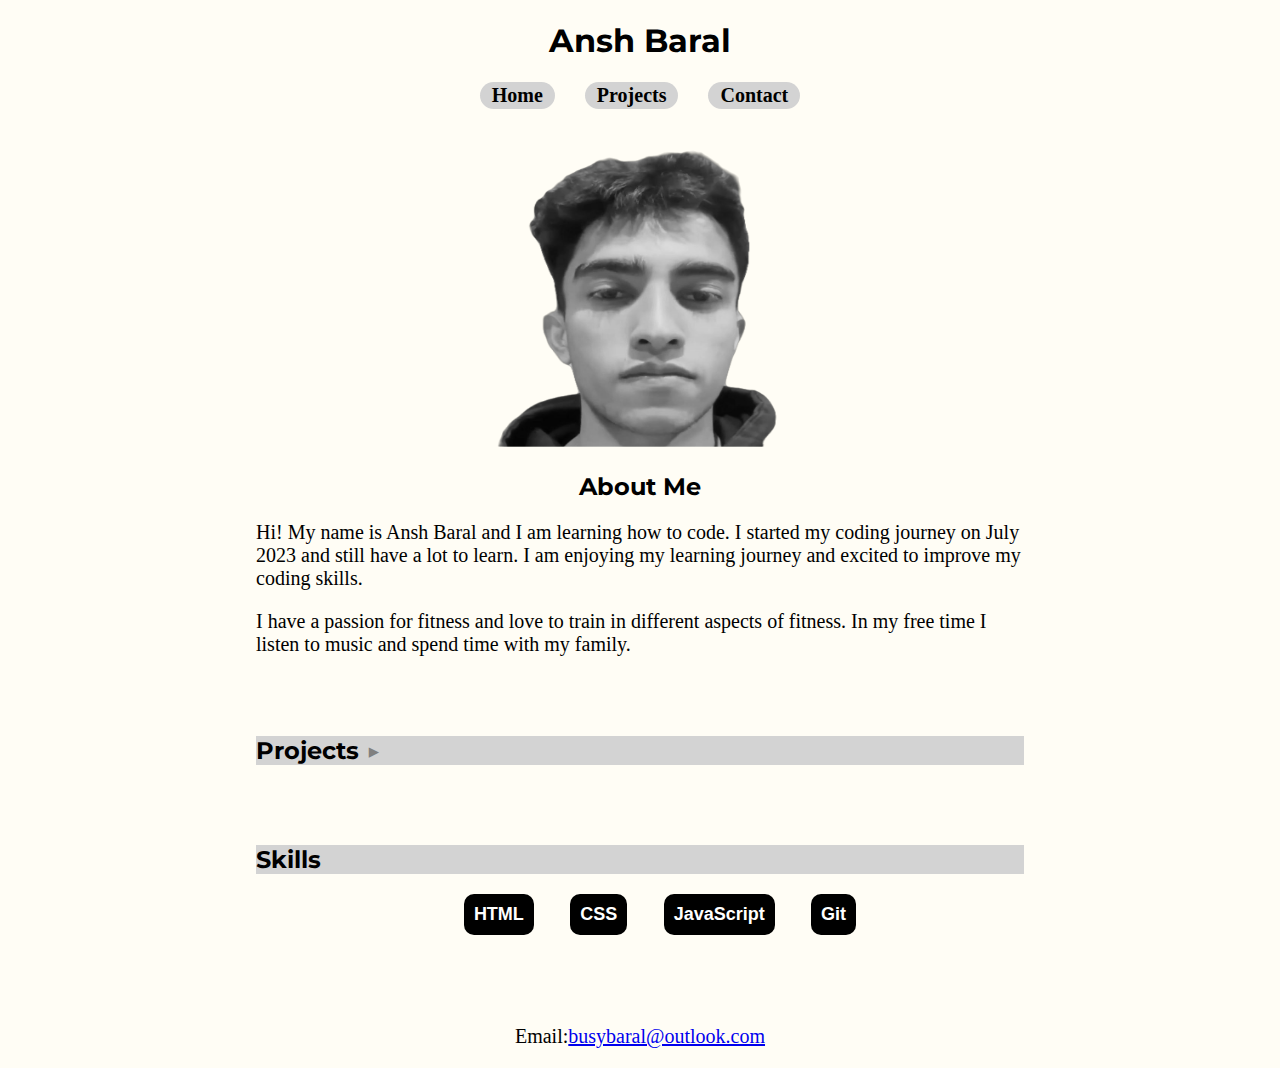
==== index.html @ a2a96765 "complete adding" ====
<!DOCTYPE html>
<html>
<head>
  <meta name="viewport" content="width=device-width, initial-scale=1.0">
  <title>My Portfolio</title>
  <link rel="stylesheet" href="style.css">
  <script src="script.js"></script>
</head>
<body>
  <header>
    <h1>Ansh Baral</h1>
    <nav>
        <ul>
          <li><a href="index.html">Home</a></li>
          <li><a href="projects.html">Projects</a></li>
          <li><a href="contact.html">Contact</a></li>
        </ul>
      </nav>
  </header>

  <main>
    <figure>
      <img src = "picofme.png" alt = "photo of author" height = "300px" width = "300px">
    </figure>
    <section class = "about">
      <h2>About Me</h2>
      <p>Hi! My name is Ansh Baral and I am learning how to code. I started my coding journey on July 2023 and still have a lot to learn. I am enjoying my learning journey and excited to improve my coding skills.</p>
      <p>I have a passion for fitness and love to train in different aspects of fitness. In my free time I listen to music and spend time with my family.</p>
    </section>

    <section class="proj">
        <h2 id="projectsHeading">Projects <span class="arrow">▶</span></h2>
        <ul class="list-content" id="projectsList">
          <li><a id = "mm" href="https://github.com/aB2318K/Mixed-Messages" target="_blank">Mixed Messages</a></li>
          <!-- Add more project links as needed -->
        </ul>
    </section>


    <section class = "skill">
      <h2>Skills</h2>
      <ul class = "skills">
        <li>HTML</li>
        <li>CSS</li>
        <li>JavaScript</li>
        <li>Git</li>
      </ul>
    </section>

  </main>

  <footer>
    <p>Email:<a href="mailto:busybaral@outlook.com">busybaral@outlook.com</a></p>
  </footer>
  <script src="script.js"></script>
</body>
</html>
---- style.css ----
@import url('https://fonts.googleapis.com/css?family=Montserrat');

body {
    background-color: #FFFDF5;;
    margin-left: 0;
    margin-right: 0;
    padding: 0;
}

h1, h2 {
    font-family: 'Montserrat', sans-serif;
    font-weight: bold;
}

nav {
    width: 100%;
    margin-top: 0;
    margin-bottom: 0px;
    height: 50px;
    margin-left: 0;
}

header {
   text-align: center;
   width: 100%;
   margin-left: 0;
  }

  nav ul {
    display: flex;
    justify-content: center;
    list-style-type: none;
    padding: 0;
    gap: 20px; 
    margin: 20px;
}

nav li {
    background-color: lightgrey; 
    border-radius: 20px;
    padding: 2px;
    text-align: center;
    transition: background-color 0.3s, font-size 0.3s;
    margin: 0 5px;
}

nav li a {
    color: black;
    font-weight: bold;
    text-decoration: none;
    font-size: 20px;
    display: block;
    margin-left: 10px;
    margin-right: 10px;
}

nav li:hover {
    background-color: gray;
    z-index: 2;
    transform: scale(1.2);
}


.about {
    text-align: center;
}
.about p {
    text-align: left;
    width: 60%;
    margin-left: 20%;
    margin-right: 20%;
    
}
p, li {
    font-size: 20px;
    font-family: 'Lora', serif;
}

.proj, .skill {
    margin-top: 80px;
    margin-left: 20%;
    margin-right: 20%;
}

.proj h2, .skill h2 {
    background-color: lightgray;
}

.proj li a {
    text-decoration: none;
    color: black;

}

footer {
    text-align: center;
    margin-top: 90px;
}


.projects .project img {
    max-height: 200px;
    max-width: 300px;
}

.projects {
    text-align: center;
    padding-right: 0;
    margin-right: 0;
    /*display: grid;
    grid-template-columns: repeat(auto-fill, minmax(200px, 1fr)); 
    gap: 20px; */
  }

.contact {
    text-align: center;
    margin-top: 200px;
}

.arrow {
    color: gray;
}

.skills {
    display: flex;
    list-style-type: none;
    justify-content: center;
    gap: 5%;
}

.skills li {
    font-family: 'Bebas Neue', sans-serif;
    font-weight: bold;
    font-size: large;
    color: white;
    background-color: black;
    border-radius: 10px;
    padding: 10px;
}

figure {
    text-align: center;
}

/*phone*/
@media screen and (max-width: 640px) {

    body {
        overflow-x: hidden;
    }
    nav {
        margin-right: 0;
        margin-left: 0;
      }
    
      nav ul {
        display: block;
        text-align: center;
        margin: 0;
        padding: 0;
      }
    
      nav li {
        border-radius: 0;
        text-align: center;
        transition: background-color 0.3s, font-size 0.3s;
        margin: 5px 0;
      }
    
      figure {
        display: none;
      }
    
      .about {
        margin-top: 50px;
        width: 100%;

      }
    
      .proj,
      .skill {
        width: 100%;
        margin: 0;
        padding-left: 0;
        padding-right: 0;
      }
    
      .proj h2,
      .skill h2 {
        text-align: center;
        margin-right: 0;
      }

    .projects, .contact {
        margin-top: 15%;
    }

    .about p {
        text-align: center;
        margin:0;
        width: 100%;
    }
    .skills {
        width: 100%;
        gap: 2%;
        justify-content: center;
        padding: 0;
    }

    .skills li {
        font-size: small;
    }

}
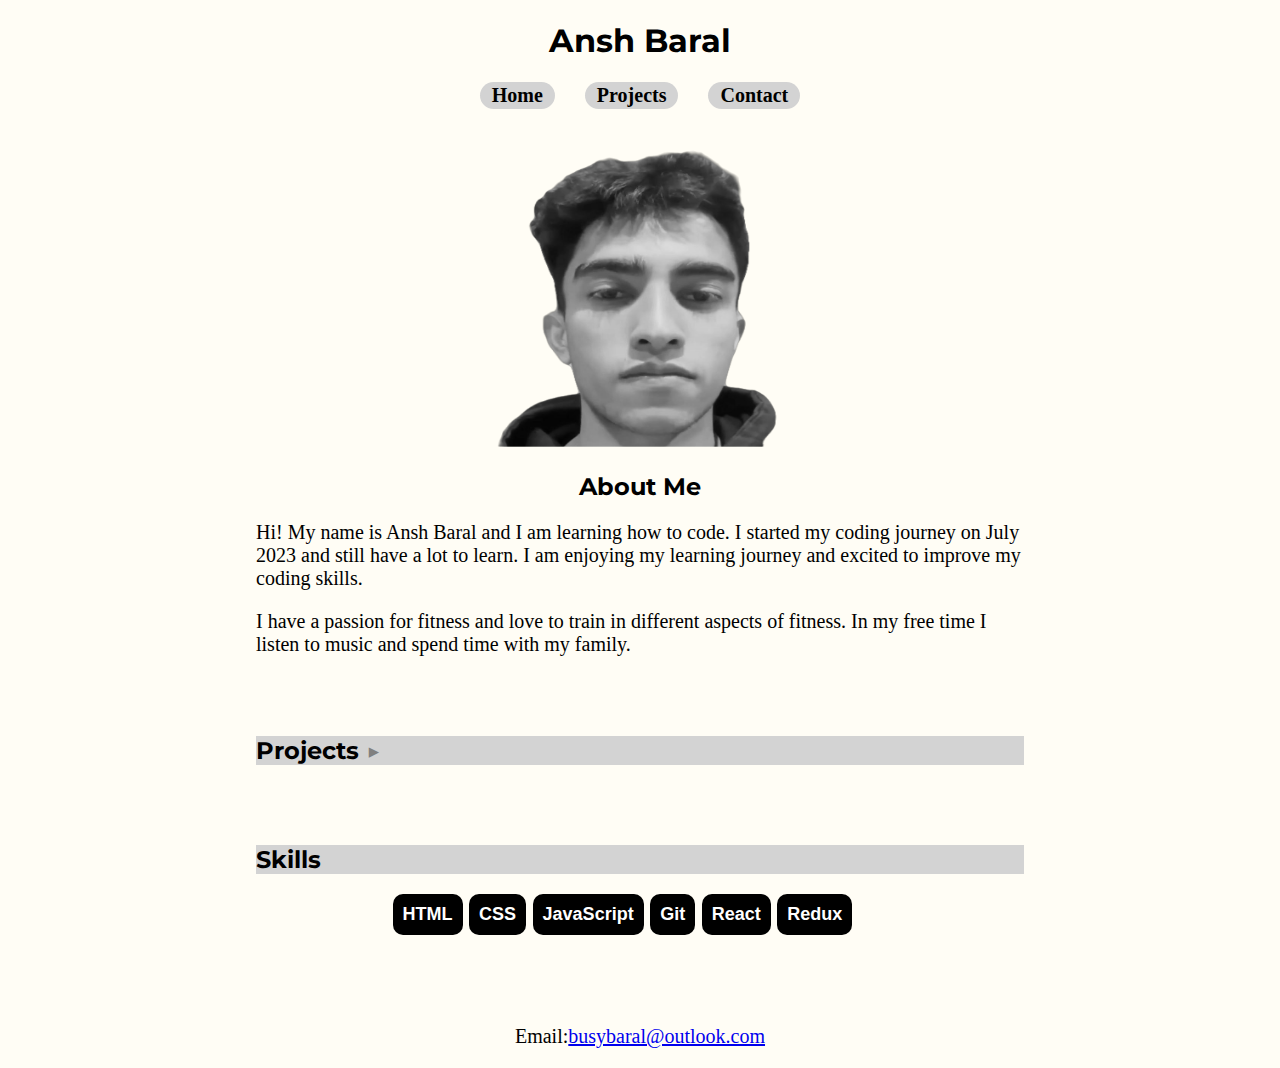
==== commit 4b2f8610: "Second Project Done" ====
--- a/index.html
+++ b/index.html
@@ -32,7 +32,7 @@
         <h2 id="projectsHeading">Projects <span class="arrow">▶</span></h2>
         <ul class="list-content" id="projectsList">
           <li><a id = "mm" href="https://github.com/aB2318K/Mixed-Messages" target="_blank">Mixed Messages</a></li>
-          <!-- Add more project links as needed -->
+          <li><a id ="jam" href="https://myjamming_project.surge.sh/" target="_blank">Jamming</a></li>
         </ul>
     </section>
 
@@ -44,6 +44,8 @@
         <li>CSS</li>
         <li>JavaScript</li>
         <li>Git</li>
+        <li>React</li>
+        <li>Redux</li>
       </ul>
     </section>
 
--- a/style.css
+++ b/style.css
@@ -1,7 +1,7 @@
 @import url('https://fonts.googleapis.com/css?family=Montserrat');
 
 body {
-    background-color: #FFFDF5;;
+    background-color: #FFFDF5;
     margin-left: 0;
     margin-right: 0;
     padding: 0;
@@ -24,19 +24,19 @@
    text-align: center;
    width: 100%;
    margin-left: 0;
-  }
-
-  nav ul {
+}
+
+nav ul {
     display: flex;
     justify-content: center;
     list-style-type: none;
     padding: 0;
-    gap: 20px; 
+    gap: 20px;
     margin: 20px;
 }
 
 nav li {
-    background-color: lightgrey; 
+    background-color: lightgrey;
     border-radius: 20px;
     padding: 2px;
     text-align: center;
@@ -60,57 +60,63 @@
     transform: scale(1.2);
 }
 
-
 .about {
     text-align: center;
 }
+
 .about p {
     text-align: left;
     width: 60%;
     margin-left: 20%;
     margin-right: 20%;
-    
-}
-p, li {
+}
+
+p,
+li {
     font-size: 20px;
     font-family: 'Lora', serif;
 }
 
-.proj, .skill {
+.proj,
+.skill {
     margin-top: 80px;
     margin-left: 20%;
     margin-right: 20%;
 }
 
-.proj h2, .skill h2 {
+.proj h2,
+.skill h2 {
     background-color: lightgray;
 }
 
 .proj li a {
     text-decoration: none;
     color: black;
-
 }
 
 footer {
     text-align: center;
     margin-top: 90px;
 }
-
 
 .projects .project img {
     max-height: 200px;
     max-width: 300px;
+    min-height: 200px;
+    min-width: 300px;
 }
 
 .projects {
-    text-align: center;
-    padding-right: 0;
-    margin-right: 0;
-    /*display: grid;
-    grid-template-columns: repeat(auto-fill, minmax(200px, 1fr)); 
-    gap: 20px; */
+    display: flex;
+    justify-content: center;
+    gap: 10px;
+    flex-wrap: wrap;
   }
+  
+.projects .project {
+    flex: 0 0 auto;
+    margin: 0;
+}
 
 .contact {
     text-align: center;
@@ -122,10 +128,12 @@
 }
 
 .skills {
+    width: 85%;
     display: flex;
+    justify-content: center;
+    align-items: center;
     list-style-type: none;
-    justify-content: center;
-    gap: 5%;
+    gap: 1%;
 }
 
 .skills li {
@@ -144,71 +152,72 @@
 
 /*phone*/
 @media screen and (max-width: 640px) {
-
     body {
         overflow-x: hidden;
     }
+
     nav {
         margin-right: 0;
         margin-left: 0;
-      }
-    
-      nav ul {
+    }
+
+    nav ul {
         display: block;
         text-align: center;
         margin: 0;
         padding: 0;
-      }
-    
-      nav li {
+    }
+
+    nav li {
         border-radius: 0;
         text-align: center;
         transition: background-color 0.3s, font-size 0.3s;
         margin: 5px 0;
-      }
-    
-      figure {
+    }
+
+    figure {
         display: none;
-      }
-    
-      .about {
+    }
+
+    .about {
         margin-top: 50px;
         width: 100%;
-
-      }
-    
-      .proj,
-      .skill {
+    }
+
+    .proj,
+    .skill {
         width: 100%;
         margin: 0;
         padding-left: 0;
         padding-right: 0;
-      }
-    
-      .proj h2,
-      .skill h2 {
+    }
+
+    .proj h2,
+    .skill h2 {
         text-align: center;
         margin-right: 0;
-      }
-
-    .projects, .contact {
+    }
+
+    .projects,
+    .contact {
         margin-top: 15%;
     }
 
     .about p {
         text-align: center;
-        margin:0;
-        width: 100%;
-    }
+        margin: 0;
+        width: 100%;
+    }
+
     .skills {
         width: 100%;
         gap: 2%;
         justify-content: center;
         padding: 0;
+        margin-left: 0; /* Added this line */
     }
 
     .skills li {
         font-size: small;
     }
-
 }